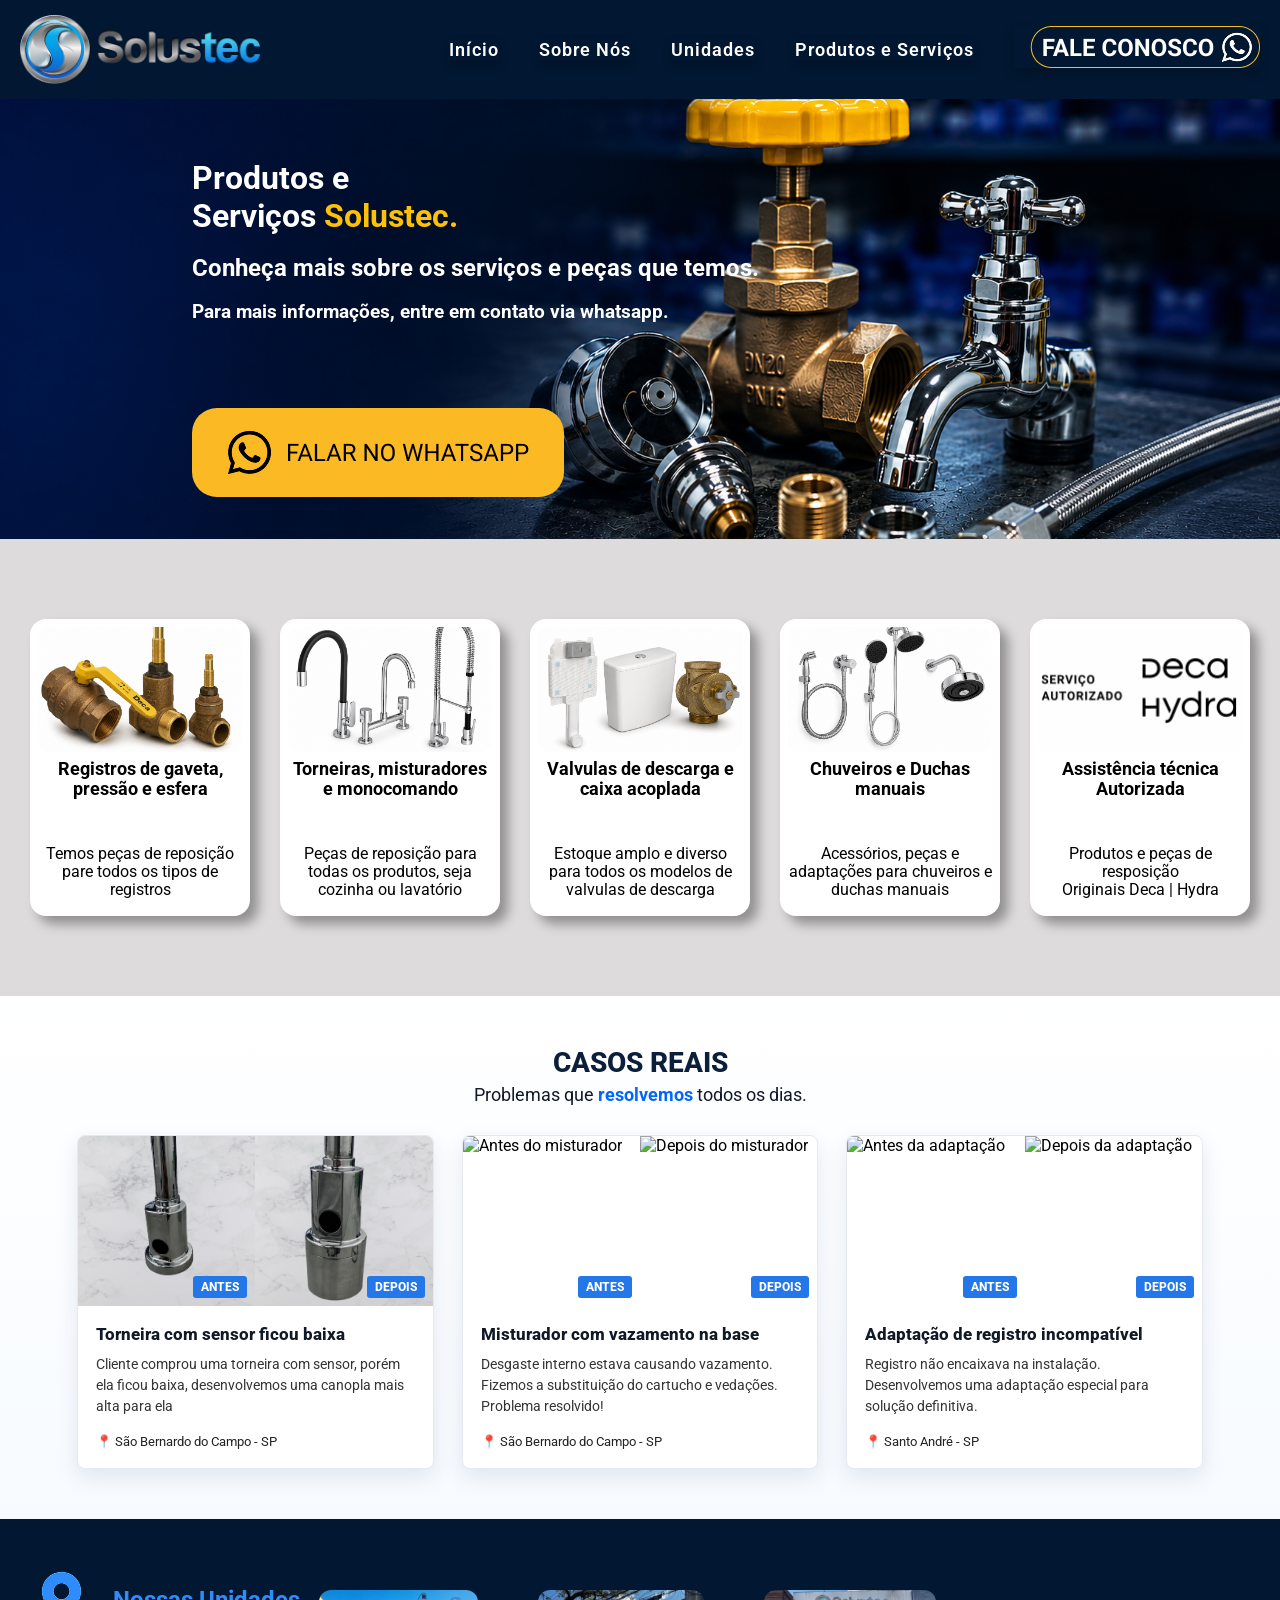
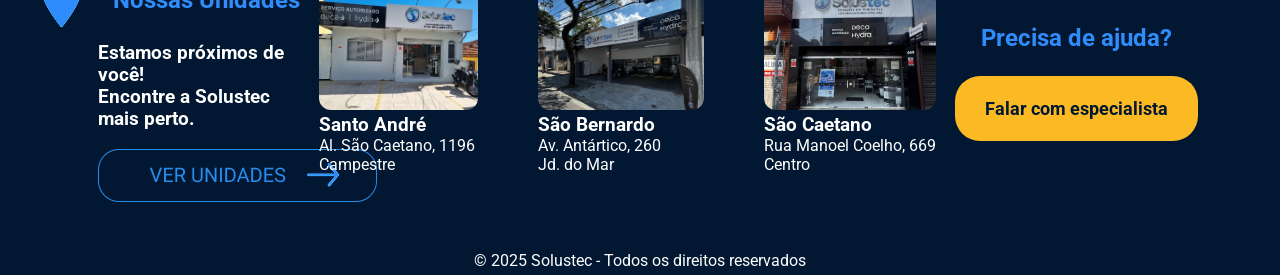
==== ProdutosServicos.html @ 9916f85e "tete" ====
<!DOCTYPE html>
<html lang="pt-BR">
<head>
    <meta charset="UTF-8">
    <meta name="viewport" content="width=device-width, initial-scale=1.0">
    <meta name="description" content="Produtos e serviços que a solustec faz">
    <title>Produtos e Serviços | Solustec</title>
    <link rel="stylesheet" href="style.css">
    <link rel="apple-touch-icon" sizes="180x180" href="/apple-touch-icon.png">
    <link rel="icon" type="image/png" sizes="32x32" href="/favicon-32x32.png">
    <link rel="icon" type="image/png" sizes="16x16" href="/favicon-16x16.png">
    <link rel="manifest" href="/site.webmanifest">
    <link rel="preconnect" href="https://fonts.googleapis.com">
    <link rel="preconnect" href="https://fonts.gstatic.com" crossorigin>
    <link href="https://fonts.googleapis.com/css2?family=Montserrat:ital,wght@0,100..900;1,100..900&family=Roboto:ital,wght@0,100..900;1,100..900&display=swap" rel="stylesheet">
</head>
<body>

<!-- HEADER -->
<header class="header">
    <div class="container nav">

        <div class="logo">
            <a href="index.html">
                <img src="./imagens/logo1.png" alt="Logo Solustec">
            </a>
        </div>

        <button class="menu-toggle" aria-label="Abrir menu" aria-expanded="false">
            <span></span>
            <span></span>
            <span></span>
        </button>

        <nav class="menu-nav">
            <ul class="menu">
                <li class="menuzinho"><a href="index.html">Início</a></li>
                <li class="menuzinho"><a href="sobrenos.html">Sobre Nós</a></li>
                <li class="menuzinho"><a href="unidades.html">Unidades</a></li>
                <li class="menuzinho"><a href="ProdutosServicos.html">Produtos e Serviços</a></li>
                <li><a href="https://olink.ai/solustec" target="_blank" class="btn_faleconosco"></a></li>
            </ul>
        </nav>

    </div>
</header>

<!-- HERO -->
<main class="hero-produto">
    <div class="container hero-content">
         <div class="hero-text">
            <h1>
                Produtos e<br>
                Serviços <span>Solustec.</span>
            </h1>
            <br>
            <h2>Conheça mais sobre os serviços e peças que temos.</h2><br>
            </h2>
            <h3>
                Para mais informações, entre em contato via whatsapp.
            </h3>
            <a href="https://olink.ai/solustec" class="btn-whatsapp">
    <img src="./imagens/falar no whatsapp.png" alt="Falar no WhatsApp">
</a>
        </div>
    </div>
</main>

<!-- SERVIÇOS -->
<section class="services reveal">
    

    <div class="cards">
        <div class="card-servico">
            <img src="./imagens/EsferaPressaoGaveta.png " alt="Peças para registro de gaveta e registros de pressão">
            <h3>Registros de gaveta, pressão e esfera</h3><br>
            <p>Temos peças de reposição pare todos os tipos de registros</p>
        </div>

        <div class="card-servico">
            <img src="./imagens/TorneiraMisturadorMonocomando.png" alt="Torneiras, misturadores e monocomando, temos reparos para todos eles">
            <h3>Torneiras, misturadores e monocomando</h3><br>
            <p>Peças de reposição para todas os produtos, seja cozinha ou lavatório</p>
        </div>

        <div class="card-servico">
            <img src="./imagens/ValvulaCaixaEmbutir.png" alt="Peças de reposição para todos os modelos de valvulas de descarga e caixas acopladas">
            <h3>Valvulas de descarga e caixa acoplada</h3><br><br>
            <p>Estoque amplo e diverso para todos os modelos de valvulas de descarga</p>
        </div>

        <div class="card-servico">
            <img src="./imagens/DuchaDesviadorChuveiro.png" alt="Peças para chuveiro, ducha manual e desviadores de chuveiro">
            <h3>Chuveiros e Duchas manuais</h3><br>
            <p>Acessórios, peças e adaptações para chuveiros e duchas manuais</p>
        </div>

        <div class="card-servico">
            <img src="./imagens/servicoautorizadodecahydra.png" alt="Serviço Autorizado Deca | Hydra peças originais">
            <h3>Assistência técnica Autorizada</h3><br>
            <p>Produtos e peças de resposição<BR> Originais Deca | Hydra </p>
        </div>
    </div>

</section>

<section class="casos-reais">
  <h2>CASOS REAIS</h2>
  <p>Problemas que <span>resolvemos</span> todos os dias.</p>

  <div class="cards-casos">
    <article class="card-caso">
      <div class="imagem-dupla">
        <div>
          <img src="./imagens/Caso1Original.png" alt="Torneira antes da adaptação">
          <strong>ANTES</strong>
        </div>
        <div>
          <img src="./imagens/Caso1Realizado.png" alt="Torneira após a adaptação da canopla">
          <strong>DEPOIS</strong>
        </div>
      </div>

      <div class="conteudo-card">
        <h3>Torneira com sensor ficou baixa</h3>
        <p>Cliente comprou uma torneira com sensor, porém ela ficou baixa, desenvolvemos uma canopla mais alta para ela</p>
        <small>📍 São Bernardo do Campo - SP</small>
      </div>
    </article>

    <article class="card-caso">
      <div class="imagem-dupla">
        <div>
          <img src="./imagens/caso2-antes.jpg" alt="Antes do misturador">
          <strong>ANTES</strong>
        </div>
        <div>
          <img src="./imagens/caso2-depois.jpg" alt="Depois do misturador">
          <strong>DEPOIS</strong>
        </div>
      </div>

      <div class="conteudo-card">
        <h3>Misturador com vazamento na base</h3>
        <p>Desgaste interno estava causando vazamento. Fizemos a substituição do cartucho e vedações. Problema resolvido!</p>
        <small>📍 São Bernardo do Campo - SP</small>
      </div>
    </article>

    <article class="card-caso">
      <div class="imagem-dupla">
        <div>
          <img src="./imagens/caso3-antes.jpg" alt="Antes da adaptação">
          <strong>ANTES</strong>
        </div>
        <div>
          <img src="./imagens/caso3-depois.jpg" alt="Depois da adaptação">
          <strong>DEPOIS</strong>
        </div>
      </div>

      <div class="conteudo-card">
        <h3>Adaptação de registro incompatível</h3>
        <p>Registro não encaixava na instalação. Desenvolvemos uma adaptação especial para solução definitiva.</p>
        <small>📍 Santo André - SP</small>
      </div>
    </article>
  </div>
</section>



<!-- UNIDADES -->
<section class="units reveal">
    <div class="container units-content">

        <div class="units-left">
                <div class="nossasunidades">
                    <img src="./imagens/loc.png" alt="Nossas unidades">
                    <h1>Nossas Unidades</h1>
                </div>

                <div class="estamosproximos">
                    <h3>Estamos próximos de você!</h3>
                    <h3>Encontre a Solustec mais perto.</h3><br>
                    <a href="unidades.html"><img class="unidades" src="./imagens/verunidades.png" alt="Ver todas as Unidades"></a>
                </div>
        </div>

        <div class="units-list">
            <div class="unit">
               <a href="santoandre.html"> <img src="./imagens/SantoAndre.png" alt="Unidade Solustec Santo André">
                <h3>Santo André</h3>
                <p>Al. São Caetano, 1196</p>
                <p>Campestre</p></a>
            </div>

            <div class="unit">
                <a href="saobernardo.html"><img src="./imagens/SaoBernardo.png" alt="Unidade Solustec São Bernardo do Campo">
                <h3>São Bernardo</h3>
                <p>Av. Antártico, 260</p>
                <p>Jd. do Mar</p></a>
            </div>

            <div class="unit">
                <a href="saocaetano.html"><img src="./imagens/SaoCaetano.png" alt="Unidade Solustec São Caetano do Sul">
                <h3>São Caetano</h3>
                <p>Rua Manoel Coelho, 669</p>
                <p>Centro</p></a>
            </div>
        </div>

        <div class="units-help">
            <h1>Precisa de ajuda?</h1>
            <a href="https://olink.ai/solustec" class="btn-help">Falar com especialista</a>
        </div>

    </div>
</section>

<!-- FOOTER -->
<footer class="footer">
    <div class="container">
        <p>© 2025 Solustec - Todos os direitos reservados</p>
    </div>
</footer>
<script src="script.js"></script>
</body>
</html>
---- style.css ----
/* RESET */
* {
    margin: 0;
    padding: 0;
    box-sizing: border-box;
}

html {
    width: 100%;
    scroll-behavior: smooth;
}

body {
    width: 100%;
    min-height: 100vh;
    overflow-x: hidden;
    background: #dddbdb;
    font-family: 'Roboto', sans-serif;
}

.reveal {
    opacity: 0;
    transform: translateY(40px);
    transition: all 0.8s ease;
}

.reveal.ativo {
    opacity: 1;
    transform: translateY(0);
}

/* CONTAINER */
.container {
    width: 100%;
    max-width: 1920px;
    margin: 0 auto;
    padding: 0 20px;
}

/* HEADER */
.header {
    background: #021731;
    color: white;
    padding: 15px 0;
    position: relative;
    z-index: 10;
}

.nav {
    display: flex;
    justify-content: space-between;
    align-items: center;
}

.logo {
    display: flex;
    align-items: center;
    transition: transform 0.3s ease, filter 0.3s ease;
}

.logo:hover {
    transform: scale(1.01);
    filter: brightness(1.1);
}

.logo img {
    display: block;
    max-width: 240px;
    width: 100%;
    height: auto;
}

.menu-nav {
    display: flex;
    align-items: center;
}

.menu {
    display: flex;
    align-items: center;
    gap: 40px;
    list-style: none;
}

.menuzinho {
    color: white;
    box-shadow: 0 5px 10px rgba(0,0,0,0.2);
    transition: transform 0.3s ease, filter 0.3s ease, box-shadow 0.3s ease;
}

.menuzinho:hover {
    transform: translateY(-4px) scale(1.05);
    filter: brightness(2.1);
    box-shadow: 0 12px 25px rgba(0,0,0,0.35);
}

.nav a {
    font-size: 18px;
    font-weight: 600;
    letter-spacing: 1px;
    color: white;
    text-decoration: none;
    transition: color 0.3s ease;
}

.nav a:visited {
    color: white;
}

nav a:hover {
    color: #a7a7a7;
}

/* BOTÃO FALE CONOSCO */
.btn_faleconosco {
    display: inline-block;
    width: 246px;
    height: 42px;
    background-image: url(./imagens/BOTÃO\ FALE\ CONOSCO.png);
    background-size: cover;
    background-position: center;
    box-shadow: 0 5px 10px rgba(0,0,0,0.2);
    transition: transform 0.3s ease, box-shadow 0.3s ease, filter 0.3s ease;
}

.btn_faleconosco:hover {
    background-image: url(./imagens/FALE\ CONOSCO_hover.png);
    transform: translateY(-4px) scale(1.05);
    box-shadow: 0 12px 25px rgba(0,0,0,0.35);
}

/* MENU HAMBURGUER */
.menu-toggle {
    display: none;
    width: 42px;
    height: 42px;
    background: transparent;
    border: none;
    cursor: pointer;
    flex-direction: column;
    justify-content: center;
    align-items: center;
    gap: 6px;
    z-index: 20;
}

.menu-toggle span {
    width: 28px;
    height: 3px;
    background: white;
    border-radius: 999px;
    transition: transform 0.3s ease, opacity 0.3s ease;
}

.menu-toggle.active span:nth-child(1) {
    transform: translateY(9px) rotate(45deg);
}

.menu-toggle.active span:nth-child(2) {
    opacity: 0;
}

.menu-toggle.active span:nth-child(3) {
    transform: translateY(-9px) rotate(-45deg);
}

/* HERO */
.hero {
    height: 440px;
    background-color: #021731;
    background-image: url(./imagens/Section\ 2.png);
    background-size: 100%;
    background-position: center;
    background-repeat: no-repeat;
    color: white;
    padding: 60px;
}

.hero-produto {
    height: 440px;
    background-color: #021731;
    background-image: url(./imagens/bannerprodutos.png);
    background-size: 100%;
    background-position: center;
    background-repeat: no-repeat;
    color: white;
    padding: 60px;
}


.hero-content {
    display: flex;
    justify-content: space-between;
    align-items: center;
}

.hero-text {
    margin-left: 10%;
}

.hero-text h1 span {
    color: #ffc107;
}

.btn-whatsapp {
    display: inline-block;
    margin-top: 15%;
    background: #fbba23;
    border: none;
    padding: 12px 20px;
    border-radius: 25px;
    cursor: pointer;
    transition: transform 0.3s ease, filter 0.3s ease;
}

.btn-whatsapp:hover {
    transform: scale(1.05);
    filter: brightness(1.05);
}

.btn-whatsapp img {
    display: block;
}

/* SERVIÇOS */
.services {
    text-align: center;
    padding: 50px 20px;
}

.services h1 span {
    color: #308CFA;
}

.cards {
    display: flex;
    gap: 30px;
    justify-content: center;
    flex-wrap: wrap;
    margin: 30px 0;
}

.card {
    background: white;
    padding: 7px 5px 20px 5px;
    border-radius: 20px;
    width: 200px;
    box-shadow: 10px 10px 10px rgba(0, 0, 0, 0.361);
    transition: transform 0.3s ease;
    
}

.card:hover {
    transform: scale(1.03);
}

.card img {
    width: 100%;
    border-radius: 0;
    display: block;
}

.card-servico {
    width: 220px;
    min-height: 250px;
    padding: 8px 8px 16px;
    background: #fff;
    border-radius: 16px;
    box-shadow: 8px 8px 12px rgba(0,0,0,0.35);
    transition: transform 0.3s ease;
    display: grid;
    grid-template-rows: 125px 55px 1fr;
    align-items: center;
    text-align: center;
}

.card-servico:hover {
    transform: scale(1.03);
}

.card-servico img {
    width: 100%;
    height: 125px;
    object-fit: cover;
    border-radius: 12px;
    display: block;
}

.card-servico h3 {
    margin: 0;
    font-size: 18px;
    line-height: 1.15;

    display: flex;
    align-items: center;
    justify-content: center;
}

.card-servico p {
    margin: 0;
    font-size: 16px;
    line-height: 1.15;

    display: flex;
    align-items: center;
    justify-content: center;
}

.card-unidade img {
    width: 100%;
    height: 120px; /* define uma altura padrão */
    object-fit: cover; /* corta a imagem sem distorcer */
    border-radius: 12px; /* opcional, pra manter o estilo */
}

.casos-reais {
  padding: 50px 6%;
  background: linear-gradient(180deg, #ffffff 0%, #f7fbff 100%);
  text-align: center;
}

.casos-reais h2 {
  font-size: 28px;
  color: #0b1f3a;
  margin-bottom: 5px;
  font-weight: 800;
}

.casos-reais > p {
  font-size: 18px;
  color: #111827;
  margin-bottom: 30px;
}

.casos-reais > p span {
  color: #0066ff;
  font-weight: 700;
}

.cards-casos {
  max-width: 1150px;
  margin: 0 auto;
  display: grid;
  grid-template-columns: repeat(3, 1fr);
  gap: 28px;
}

.card-caso {
  background: #fff;
  border-radius: 8px;
  overflow: hidden;
  text-align: left;
  box-shadow: 0 8px 22px rgba(0, 40, 90, 0.10);
  border: 1px solid #e5eaf0;
}

.imagem-dupla {
  display: grid;
  grid-template-columns: 1fr 1fr;
}

.imagem-dupla div {
  position: relative;
  height: 170px;
  overflow: hidden;
}

.imagem-dupla img {
  width: 100%;
  height: 100%;
  object-fit: cover;
}

.imagem-dupla strong {
  position: absolute;
  right: 8px;
  bottom: 8px;
  background: #2477e8;
  color: #fff;
  font-size: 12px;
  padding: 4px 8px;
  border-radius: 3px;
  font-weight: 800;
}

.conteudo-card {
  padding: 18px;
}

.conteudo-card h3 {
  font-size: 17px;
  color: #111827;
  margin-bottom: 10px;
  font-weight: 800;
}

.conteudo-card p {
  font-size: 14px;
  line-height: 1.5;
  color: #333;
  margin-bottom: 14px;
}

.conteudo-card small {
  font-size: 13px;
  color: #222;
}

/* Responsivo */
@media (max-width: 900px) {
  .cards-casos {
    grid-template-columns: 1fr;
  }

  .imagem-dupla div {
    height: 190px;
  }
}

.btn_vertodos {
    display: inline-block;
    width: 250px;
    height: 42px;
    background-image: url(./imagens/ver\ todos\ os\ servicos.png);
    background-size: cover;
    background-position: center;
    transition: transform 0.3s ease;
}

.btn_vertodos:hover {
    transform: scale(1.02);
}

/* TESTIMONIALS */
.testimonials {
    background: #eee;
    padding: 50px 20px;
    text-align: center;
}

.testimonials span {
    color: #308CFA;
}

.testimonial-cards {
    display: flex;
    gap: 20px;
    justify-content: center;
    margin-top: 20px;
}

.testimonial {
    background: white;
    padding: 20px;
    border-radius: 10px;
    width: 200px;
}

/* UNITS */
.units {
    background: #021731;
    color: white;
    padding: 40px 0;
}

.units-content {
    display: flex;
    justify-content: space-between;
    align-items: center;
}

.units-list {
    display: flex;
    gap: 60px;
    align-items: flex-start;
}

.unit {
    transition: transform 0.3s ease;
}

.unit:hover {
    transform: scale(1.03);
}

.unit img {
    width: 100%;
    height: 120px; /* define uma altura padrão */
    object-fit: cover; /* corta a imagem sem distorcer */
    border-radius: 12px; /* opcional, pra manter o estilo */
}

.unit a {
    text-decoration: none;
    color: inherit;
}

.units-left h1 {
    color: #308CFA;
}

.units-help {
    padding-right: 5%;
    color: #308CFA;
    text-align: center;
}

.btn-help {
    margin-top: 10%;
    background: #fbba23;
    border: none;
    padding: 22px 30px;
    border-radius: 25px;
    cursor: pointer;
    text-align: center;
    font-size: large;
    font-weight: bold;
    display: inline-block;
    text-decoration: none;
    color: #021731;
    transition: transform 0.3s ease, filter 0.3s ease;
}

.btn-help:hover {
    transform: scale(1.05);
    filter: brightness(1.05);
}

.nossasunidades {
    display: flex;
    align-items: center;
    gap: 10px;
}

.estamosproximos {
    margin-left: 28%;
}

.unidades {
    transition: transform 0.3s ease;
}

.unidades:hover {
    transform: scale(1.03);
}

/* FOOTER */
.footer {
    background: #021731;
    color: white;
    text-align: center;
    padding: 5px;
}

/* TABLET */
@media (max-width: 1100px) {
    .container {
        max-width: 100%;
        padding: 0 24px;
    }

    .nav {
        gap: 20px;
    }

    .menu {
        gap: 22px;
        flex-wrap: wrap;
        justify-content: center;
    }

    .nav a {
        font-size: 15px;
    }

    .btn_faleconosco {
        width: 210px;
        height: 36px;
    }

    .hero {
        height: auto;
        min-height: 390px;
        padding: 60px 24px;
        background-size: cover;
        background-position: center right;
    }

    .hero-text {
        margin-left: 4%;
        max-width: 560px;
    }

    .cards {
        gap: 24px;
    }

    .units-content {
        flex-wrap: wrap;
        justify-content: center;
        gap: 40px;
        text-align: center;
    }

    .units-list {
        gap: 35px;
        justify-content: center;
        flex-wrap: wrap;
    }

    .units-help {
        padding-right: 0;
    }

    .estamosproximos {
        margin-left: 0;
    }
}

/* CELULAR COM MENU HAMBURGUER */
@media (max-width: 768px) {
    .container {
        padding: 0 16px;
    }

    .header {
        padding: 12px 0;
    }

    .nav {
        flex-direction: row;
        justify-content: space-between;
        align-items: center;
        flex-wrap: wrap;
    }

    .logo img {
        max-width: 180px;
    }

    .menu-toggle {
        display: flex;
    }

    .menu-nav {
        width: 100%;
        display: block;
    }

    .menu {
        display: none;
        width: 100%;
        flex-direction: column;
        align-items: center;
        gap: 0;
        margin-top: 14px;
        padding: 18px 0 20px;
        background: #031d3f;
        border-radius: 18px;
        box-shadow: 0 18px 35px rgba(0,0,0,0.28);
    }

    .menu.active {
        display: flex;
    }

    .menu li {
        width: 100%;
        text-align: center;
        padding: 12px 0;
    }

    .menuzinho {
        box-shadow: none;
    }

    .menuzinho:hover {
        transform: none;
        filter: none;
        box-shadow: none;
    }

    .nav a {
        font-size: 15px;
        letter-spacing: 0.5px;
    }

    .btn_faleconosco {
        width: 190px;
        height: 32px;
        background-size: contain;
        background-repeat: no-repeat;
        box-shadow: none;
    }

    .hero {
        min-height: unset;
        height: auto;
        padding: 46px 18px 50px;
        background-size: cover;
        background-position: center right;
        position: relative;
    }

    .hero::before {
        content: "";
        position: absolute;
        inset: 0;
        background: linear-gradient(90deg, rgba(2,23,49,0.96), rgba(2,23,49,0.82), rgba(2,23,49,0.45));
        pointer-events: none;
    }

    .hero-content {
        position: relative;
        z-index: 1;
        justify-content: center;
    }

    .hero-text {
        margin-left: 0;
        max-width: 100%;
        text-align: center;
    }

    .hero-text h1 {
        font-size: 26px;
        line-height: 1.15;
    }

    .hero-text h3 {
        font-size: 15px;
        line-height: 1.45;
        font-weight: 500;
    }

    .btn-whatsapp {
        margin-top: 28px;
        padding: 10px 14px;
        border-radius: 20px;
    }

    .btn-whatsapp img {
        width: 230px;
        max-width: 100%;
        height: auto;
    }

    .services {
        padding: 42px 16px;
    }

    .services h1 {
        font-size: 24px;
        line-height: 1.25;
    }

    .cards {
        flex-direction: column;
        align-items: center;
        gap: 22px;
        margin: 28px 0;
    }

    .card {
        width: 100%;
        max-width: 310px;
        padding: 8px 8px 22px;
        box-shadow: 0 10px 22px rgba(0,0,0,0.22);
    }

    .card h3 {
        font-size: 18px;
        margin-top: 10px;
    }

    .card p {
        font-size: 15px;
        line-height: 1.35;
    }

    .btn_vertodos {
        width: 240px;
        max-width: 100%;
        height: 40px;
        background-size: contain;
        background-repeat: no-repeat;
    }

    .testimonials {
        padding: 42px 10px;
        overflow: hidden;
    }

    .testimonials h2 {
        font-size: 22px;
        line-height: 1.25;
    }

    .testimonial-cards {
        width: 100%;
        overflow: hidden;
    }

    .testimonial-cards > div {
        max-width: 100%;
    }

    .units {
        padding: 46px 0;
    }

    .units-content {
        flex-direction: column;
        gap: 36px;
        text-align: center;
        align-items: center;
    }

    .units-left {
        width: 100%;
    }

    .nossasunidades {
        justify-content: center;
        gap: 12px;
    }

    .nossasunidades img {
        width: 46px;
        height: auto;
    }

    .nossasunidades h1 {
        font-size: 28px;
        line-height: 1.1;
    }

    .estamosproximos {
        margin-left: 0;
        margin-top: 12px;
    }

    .estamosproximos h3 {
        font-size: 16px;
        line-height: 1.35;
    }

    .unidades {
        width: 245px;
        max-width: 100%;
        height: auto;
    }

    .units-list {
        flex-direction: column;
        align-items: center;
        gap: 28px;
        width: 100%;
    }

    .unit {
        width: 100%;
        max-width: 310px;
    }

    .unit img {
        width: 100%;
        max-width: 310px;
        border-radius: 14px;
    }

    .unit h3 {
        margin-top: 10px;
        font-size: 20px;
        color: #308CFA;
    }

    .unit p {
        font-size: 15px;
        line-height: 1.3;
    }

    .units-help {
        padding-right: 0;
        width: 100%;
    }

    .units-help h1 {
        font-size: 28px;
    }

    .btn-help {
        margin-top: 16px;
        padding: 18px 26px;
        border-radius: 22px;
        font-size: 17px;
    }

    .footer {
        padding: 12px 16px;
        font-size: 13px;
    }
}

/* CELULAR PEQUENO */
@media (max-width: 420px) {
    .nav a {
        font-size: 14px;
    }

    .btn_faleconosco {
        width: 176px;
        height: 30px;
    }

    .hero {
        padding: 42px 14px 46px;
    }

    .hero-text h1 {
        font-size: 22px;
    }

    .hero-text h3 {
        font-size: 14px;
    }

    .services h1,
    .testimonials h2 {
        font-size: 21px;
    }

    .card {
        max-width: 285px;
    }

    .nossasunidades h1,
    .units-help h1 {
        font-size: 25px;
    }
}



/* =========================
   PÁGINA SOBRE NÓS
========================= */

.sobre-hero {
    background:
        linear-gradient(90deg, rgba(2,23,49,0.98), rgba(2,23,49,0.88), rgba(2,23,49,0.62)),
        url(./imagens/Section\ 2.png);
    background-size: cover;
    background-position: center right;
    color: white;
    padding: 90px 0;
}

.sobre-hero-content {
    max-width: 820px;
}

.sobre-etiqueta {
    display: inline-block;
    background: rgba(48,140,250,0.18);
    color: #7bb8ff;
    border: 1px solid rgba(48,140,250,0.45);
    padding: 8px 18px;
    border-radius: 999px;
    font-weight: 700;
    letter-spacing: 0.5px;
    margin-bottom: 22px;
}

.sobre-hero h1 {
    font-size: 48px;
    line-height: 1.08;
    margin-bottom: 22px;
    font-family: 'Montserrat', sans-serif;
}

.sobre-hero h1 span {
    color: #ffc107;
}

.sobre-hero p {
    font-size: 19px;
    line-height: 1.55;
    max-width: 720px;
    color: rgba(255,255,255,0.92);
}

.sobre-cta {
    display: inline-block;
    margin-top: 30px;
    background: #fbba23;
    color: #021731;
    text-decoration: none;
    padding: 16px 28px;
    border-radius: 999px;
    font-weight: 800;
    box-shadow: 0 10px 24px rgba(0,0,0,0.25);
    transition: transform 0.3s ease, filter 0.3s ease;
}

.sobre-cta:hover {
    transform: translateY(-3px) scale(1.03);
    filter: brightness(1.04);
}

.sobre-section {
    padding: 70px 0;
    background: #dddbdb;
}

.sobre-grid {
    display: grid;
    grid-template-columns: minmax(0, 1.05fr) minmax(360px, 0.95fr);
    gap: 46px;
    align-items: center;
}

.sobre-texto {
    background: white;
    padding: 42px;
    border-radius: 28px;
    box-shadow: 0 16px 35px rgba(0,0,0,0.16);
}

.sobre-texto h2 {
    color: #021731;
    font-size: 34px;
    margin-bottom: 22px;
    font-family: 'Montserrat', sans-serif;
}

.sobre-texto h2::after {
    content: "";
    display: block;
    width: 74px;
    height: 4px;
    background: #308CFA;
    border-radius: 999px;
    margin-top: 12px;
}

.sobre-texto p {
    color: #333;
    font-size: 17px;
    line-height: 1.65;
    margin-bottom: 16px;
}

.sobre-destaque {
    background: #021731;
    color: white;
    padding: 26px;
    border-radius: 22px;
    margin: 26px 0;
    border-left: 6px solid #308CFA;
}

.sobre-destaque h3 {
    color: #ffc107;
    margin-bottom: 10px;
    font-size: 22px;
}

.sobre-destaque p {
    color: rgba(255,255,255,0.92);
    margin-bottom: 0;
}

.sobre-video-card {
    background: #021731;
    padding: 16px;
    border-radius: 28px;
    box-shadow: 0 18px 35px rgba(0,0,0,0.25);
}

.video-wrapper {
    position: relative;
    width: 100%;
    aspect-ratio: 16 / 9;
    overflow: hidden;
    border-radius: 20px;
    background: #000;
}

.video-wrapper iframe {
    position: absolute;
    inset: 0;
    width: 100%;
    height: 100%;
}

.sobre-pilares {
    background: #f3f3f3;
    padding: 65px 0;
    text-align: center;
}

.sobre-pilares h2 {
    color: #021731;
    font-size: 34px;
    font-family: 'Montserrat', sans-serif;
    margin-bottom: 34px;
}

.sobre-pilares h2::after {
    content: "";
    display: block;
    width: 80px;
    height: 4px;
    background: #308CFA;
    border-radius: 999px;
    margin: 14px auto 0;
}

.pilares-grid {
    display: grid;
    grid-template-columns: repeat(3, 1fr);
    gap: 26px;
}

.pilar-card {
    background: white;
    padding: 30px 24px;
    border-radius: 24px;
    box-shadow: 0 12px 28px rgba(0,0,0,0.12);
    transition: transform 0.3s ease, box-shadow 0.3s ease;
}

.pilar-card:hover {
    transform: translateY(-6px);
    box-shadow: 0 18px 34px rgba(0,0,0,0.18);
}

.pilar-card h3 {
    color: #308CFA;
    font-size: 22px;
    margin-bottom: 12px;
}

.pilar-card p {
    color: #333;
    font-size: 16px;
    line-height: 1.5;
}

@media (max-width: 1100px) {
    .sobre-grid {
        grid-template-columns: 1fr;
    }

    .sobre-video-card {
        max-width: 820px;
        width: 100%;
        margin: 0 auto;
    }

    .pilares-grid {
        grid-template-columns: 1fr;
        max-width: 620px;
        margin: 0 auto;
    }
}

@media (max-width: 768px) {
    .sobre-hero {
        padding: 62px 0;
        text-align: center;
    }

    .unidades-hero {
    background-image: url(./imagens/encontre_media.png);    
    padding: 60px 20px;
    background-position: center;
}

/* deixa o texto centralizado no mobile */
.unidades-hero-content {
    margin-left: 0;
    max-width: 100%;
    text-align: center;
}

/* deixa o fundo mais escuro pra leitura */
.unidades-hero::before {
    content: "";
    position: absolute;
    inset: 0;
    background: linear-gradient(
        180deg,
        rgba(2,23,49,0.95),
        rgba(2,23,49,0.85),
        rgba(2,23,49,0.75)
    );
}

/* garante que o texto fique acima */
.unidades-hero-content {
    position: relative;
    z-index: 1;
}

    .hero {
    background-attachment: scroll;
    }
    .sobre-hero h1 {
        font-size: 31px;
    }

    .sobre-hero p {
        font-size: 16px;
    }

    .sobre-section {
        padding: 44px 0;
    }

    .sobre-texto {
        padding: 28px 20px;
        border-radius: 22px;
    }

    .sobre-texto h2,
    .sobre-pilares h2 {
        font-size: 27px;
    }

    .sobre-texto p {
        font-size: 15.5px;
    }

    .sobre-destaque {
        padding: 22px 18px;
    }

    .sobre-destaque h3 {
        font-size: 19px;
    }

    .sobre-video-card {
        padding: 10px;
        border-radius: 22px;
    }

    .video-wrapper {
        border-radius: 16px;
    }

    .sobre-pilares {
        padding: 46px 0;
    }

    .pilar-card {
        padding: 26px 18px;
    }
}

@media (max-width: 420px) {
    .sobre-hero h1 {
        font-size: 27px;
    }

    .sobre-etiqueta {
        font-size: 13px;
    }

    .sobre-cta {
        width: 100%;
        text-align: center;
    }
}


/* =========================
   PÁGINA UNIDADES
========================= */

.unidades-hero {
    height: 440px;
    background-color: #021731;
    background-image: url(./imagens/encontre.png);
    background-size: 100%;
    background-position: center;
    background-repeat: no-repeat;
    color: white;
    padding: 60px ;
}

.unidades-hero-content {
    max-width: 990px;
    margin-left: 2%;
}

.unidades-hero h1 {
    font-size: 48px;
    line-height: 1.08;
    margin-bottom: 22px;
    font-family: 'Montserrat', sans-serif;
}

.unidades-hero h1 span {
    color: #ffc107;
}

.unidades-hero p {
    font-size: 19px;
    line-height: 1.55;
    max-width: 720px;
    color: rgba(255,255,255,0.92);
}

.unidades-page {
    background: #dddbdb;
    padding: 70px 0;
}

.section-title {
    text-align: center;
    margin-bottom: 42px;
}

.section-title h2 {
    color: #021731;
    font-size: 38px;
    font-family: 'Montserrat', sans-serif;
    margin-bottom: 12px;
}

.section-title h2::after {
    content: "";
    display: block;
    width: 82px;
    height: 4px;
    background: #308CFA;
    border-radius: 999px;
    margin: 14px auto 0;
}

.section-title p {
    color: #444;
    font-size: 18px;
}

.unidades-grid {
    display: grid;
    grid-template-columns: 1fr;
    gap: 34px;
}

.loja-card {
    background: white;
    display: grid;
    grid-template-columns: 320px minmax(260px, 1fr) minmax(330px, 0.95fr);
    gap: 26px;
    align-items: stretch;
    padding: 20px;
    border-radius: 30px;
    box-shadow: 0 16px 35px rgba(0,0,0,0.15);
    transition: transform 0.3s ease, box-shadow 0.3s ease;
}

.loja-card:hover {
    transform: translateY(-5px);
    box-shadow: 0 22px 42px rgba(0,0,0,0.2);
}

.loja-imagem {
    border-radius: 22px;
    overflow: hidden;
    background: #021731;
    min-height: 230px;
}

.loja-imagem img {
    width: 100%;
    height: 100%;
    object-fit: cover;
    display: block;
}

.loja-info {
    padding: 16px 0;
    display: flex;
    flex-direction: column;
    justify-content: center;
}

.loja-cidade {
    display: inline-block;
    width: fit-content;
    background: rgba(48,140,250,0.12);
    color: #308CFA;
    border: 1px solid rgba(48,140,250,0.28);
    padding: 7px 14px;
    border-radius: 999px;
    font-weight: 800;
    font-size: 14px;
    margin-bottom: 14px;
}

.loja-info h3 {
    color: #021731;
    font-size: 28px;
    line-height: 1.15;
    margin-bottom: 12px;
    font-family: 'Montserrat', sans-serif;
}

.loja-info p {
    color: #333;
    font-size: 17px;
    line-height: 1.5;
    margin-bottom: 24px;
}

.loja-botoes {
    display: flex;
    gap: 12px;
    flex-wrap: wrap;
}

.btn-loja {
    display: inline-block;
    text-decoration: none;
    padding: 13px 18px;
    border-radius: 999px;
    font-weight: 800;
    transition: transform 0.3s ease, filter 0.3s ease;
}

.btn-loja:hover {
    transform: translateY(-3px) scale(1.02);
    filter: brightness(1.04);
}

.btn-azul {
    background: #021731;
    color: white;
}

.btn-amarelo {
    background: #fbba23;
    color: #021731;
}

.mapa-wrapper {
    min-height: 260px;
    border-radius: 22px;
    overflow: hidden;
    border: 4px solid #021731;
}

.mapa-wrapper iframe {
    width: 100%;
    height: 100%;
    min-height: 260px;
    border: 0;
    display: block;
}

.unidades-cta-final {
    background: #021731;
    color: white;
    padding: 64px 0;
    text-align: center;
}

.cta-final-content h2 {
    font-family: 'Montserrat', sans-serif;
    font-size: 36px;
    margin-bottom: 12px;
    color: #308CFA;
}

.cta-final-content p {
    font-size: 18px;
    color: rgba(255,255,255,0.9);
}

/* Corrige barra de rolagem extra do widget de avaliações */
.testimonials,
.testimonial-cards {
    overflow: visible !important;
}

.testimonial-cards iframe,
.testimonial-cards > div,
.elfsight-app-1f522b1d-9d73-436c-a7bb-5d736d52cbbb {
    max-width: 100% !important;
    overflow: hidden !important;
}

@media (max-width: 1200px) {
    .loja-card {
        grid-template-columns: 280px 1fr;
    }

    .mapa-wrapper {
        grid-column: 1 / -1;
        min-height: 320px;
    }

    .mapa-wrapper iframe {
        min-height: 320px;
    }
}
    .testimonials {
    padding: 42px 10px;
}

.testimonial-cards {
    width: 100%;
}

@media (max-width: 768px) {
    .unidades-hero {
        padding: 62px 0;
        text-align: center;
        background-image: url(./imagens/encontre_media.png);
    }

    .unidades-hero h1 {
        font-size: 31px;
    }

    .unidades-hero p {
        font-size: 16px;
    }

    .unidades-page {
        padding: 46px 0;
    }

    .section-title {
        margin-bottom: 30px;
    }

    .section-title h2 {
        font-size: 29px;
    }

    .section-title p {
        font-size: 16px;
    }

    .loja-card {
        grid-template-columns: 1fr;
        padding: 14px;
        border-radius: 24px;
        gap: 18px;
    }

    .loja-imagem {
        min-height: 210px;
        border-radius: 18px;
    }

    .loja-info {
        text-align: center;
        padding: 6px 8px 0;
        align-items: center;
    }

    .loja-info h3 {
        font-size: 24px;
    }

    .loja-info p {
        font-size: 15.5px;
        margin-bottom: 18px;
    }

    .loja-botoes {
        justify-content: center;
    }

    .btn-loja {
        width: 100%;
        text-align: center;
    }

    .mapa-wrapper {
        min-height: 280px;
        border-radius: 18px;
    }

    .mapa-wrapper iframe {
        min-height: 280px;
    }

    .unidades-cta-final {
        padding: 48px 0;
    }

    .cta-final-content h2 {
        font-size: 28px;
    }

    .cta-final-content p {
        font-size: 16px;
    }
}
.testimonials {
    padding: 42px 10px;
}

.testimonial-cards {
    width: 100%;
}
@media (max-width: 420px) {
    .unidades-hero h1 {
        font-size: 27px;
    }

    .loja-card {
        padding: 12px;
    }

    .loja-imagem {
        min-height: 180px;
    }

    .mapa-wrapper,
    .mapa-wrapper iframe {
        min-height: 240px;
    }
}
.testimonials {
    padding: 42px 10px;
}

.testimonial-cards {
    width: 100%;
}
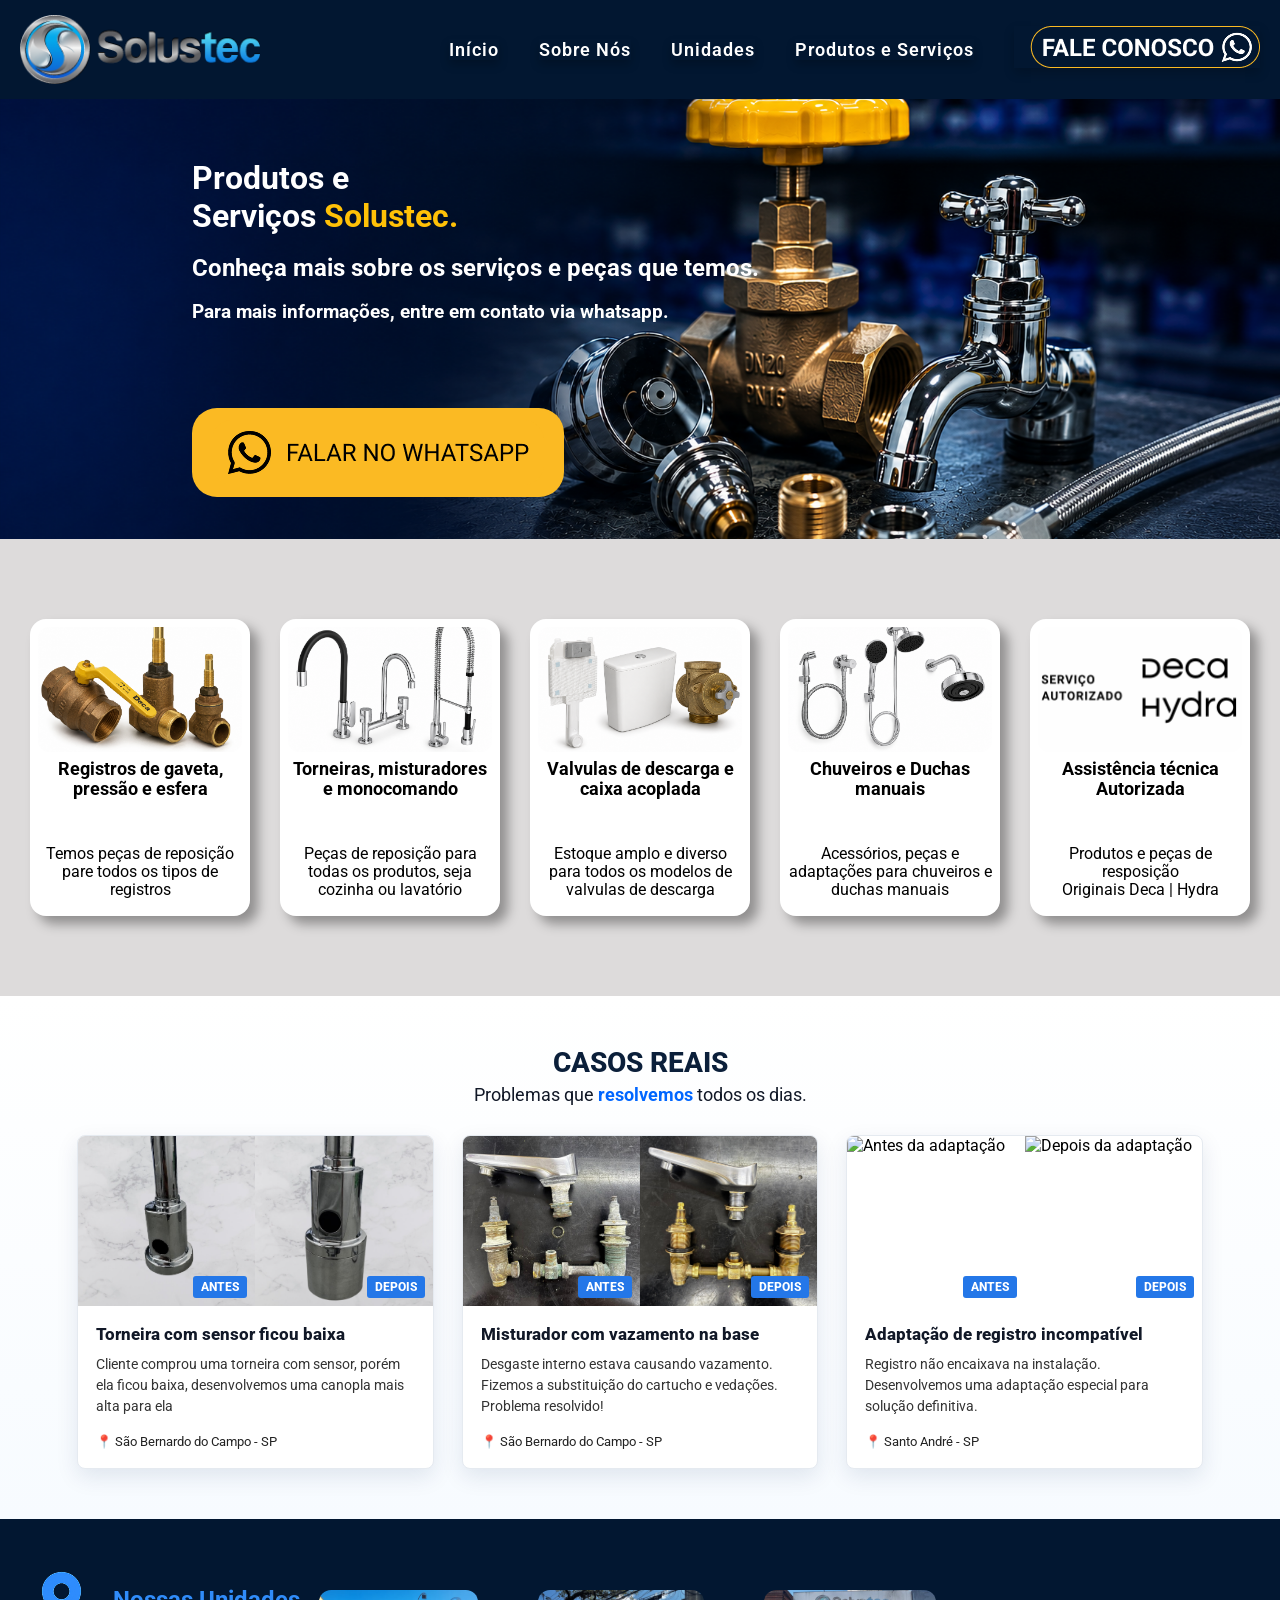
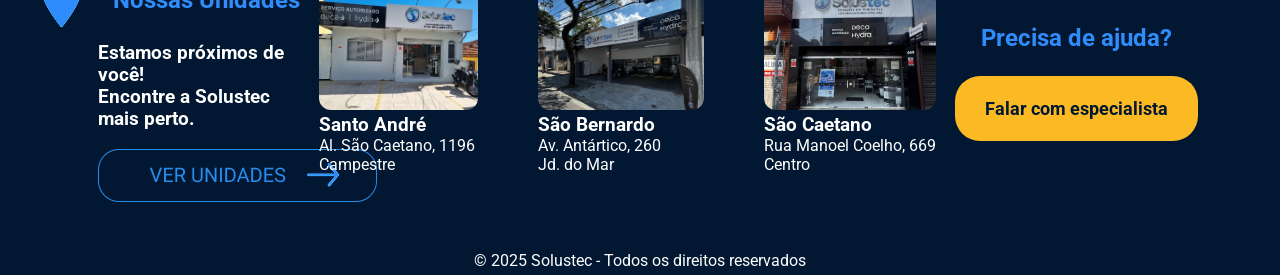
==== commit 2a3c65f9: "caso2" ====
--- a/ProdutosServicos.html
+++ b/ProdutosServicos.html
@@ -131,11 +131,11 @@
     <article class="card-caso">
       <div class="imagem-dupla">
         <div>
-          <img src="./imagens/caso2-antes.jpg" alt="Antes do misturador">
+          <img src="./imagens/caso2antes.jpeg" alt="Antes do misturador">
           <strong>ANTES</strong>
         </div>
         <div>
-          <img src="./imagens/caso2-depois.jpg" alt="Depois do misturador">
+          <img src="./imagens/caso2depois.jpeg" alt="Depois do misturador">
           <strong>DEPOIS</strong>
         </div>
       </div>
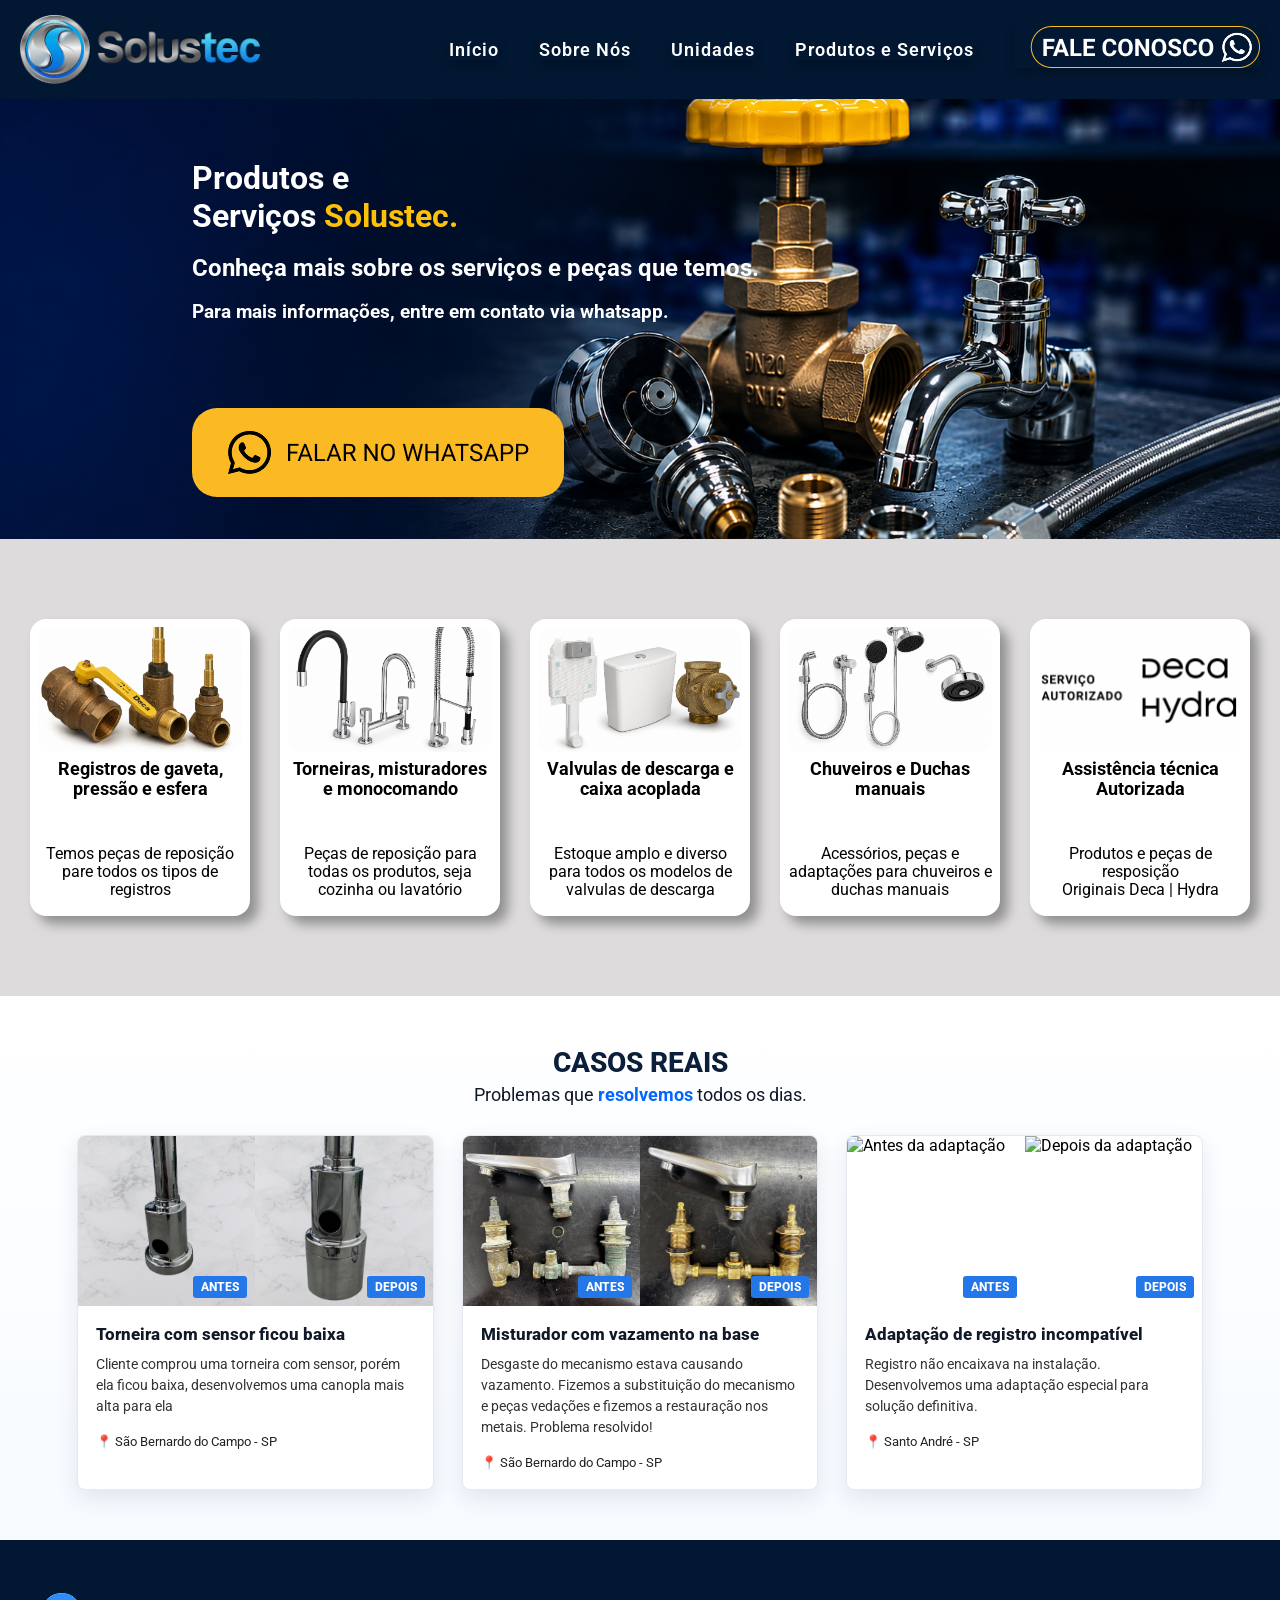
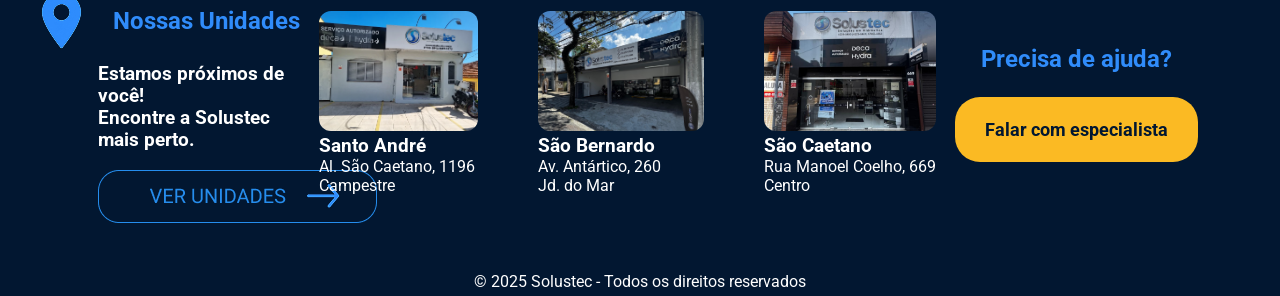
==== commit b00eca14: "caso2+" ====
--- a/ProdutosServicos.html
+++ b/ProdutosServicos.html
@@ -142,7 +142,7 @@
 
       <div class="conteudo-card">
         <h3>Misturador com vazamento na base</h3>
-        <p>Desgaste interno estava causando vazamento. Fizemos a substituição do cartucho e vedações. Problema resolvido!</p>
+        <p>Desgaste do mecanismo estava causando vazamento. Fizemos a substituição do mecanismo e peças vedações e fizemos a restauração nos metais. Problema resolvido!</p>
         <small>📍 São Bernardo do Campo - SP</small>
       </div>
     </article>
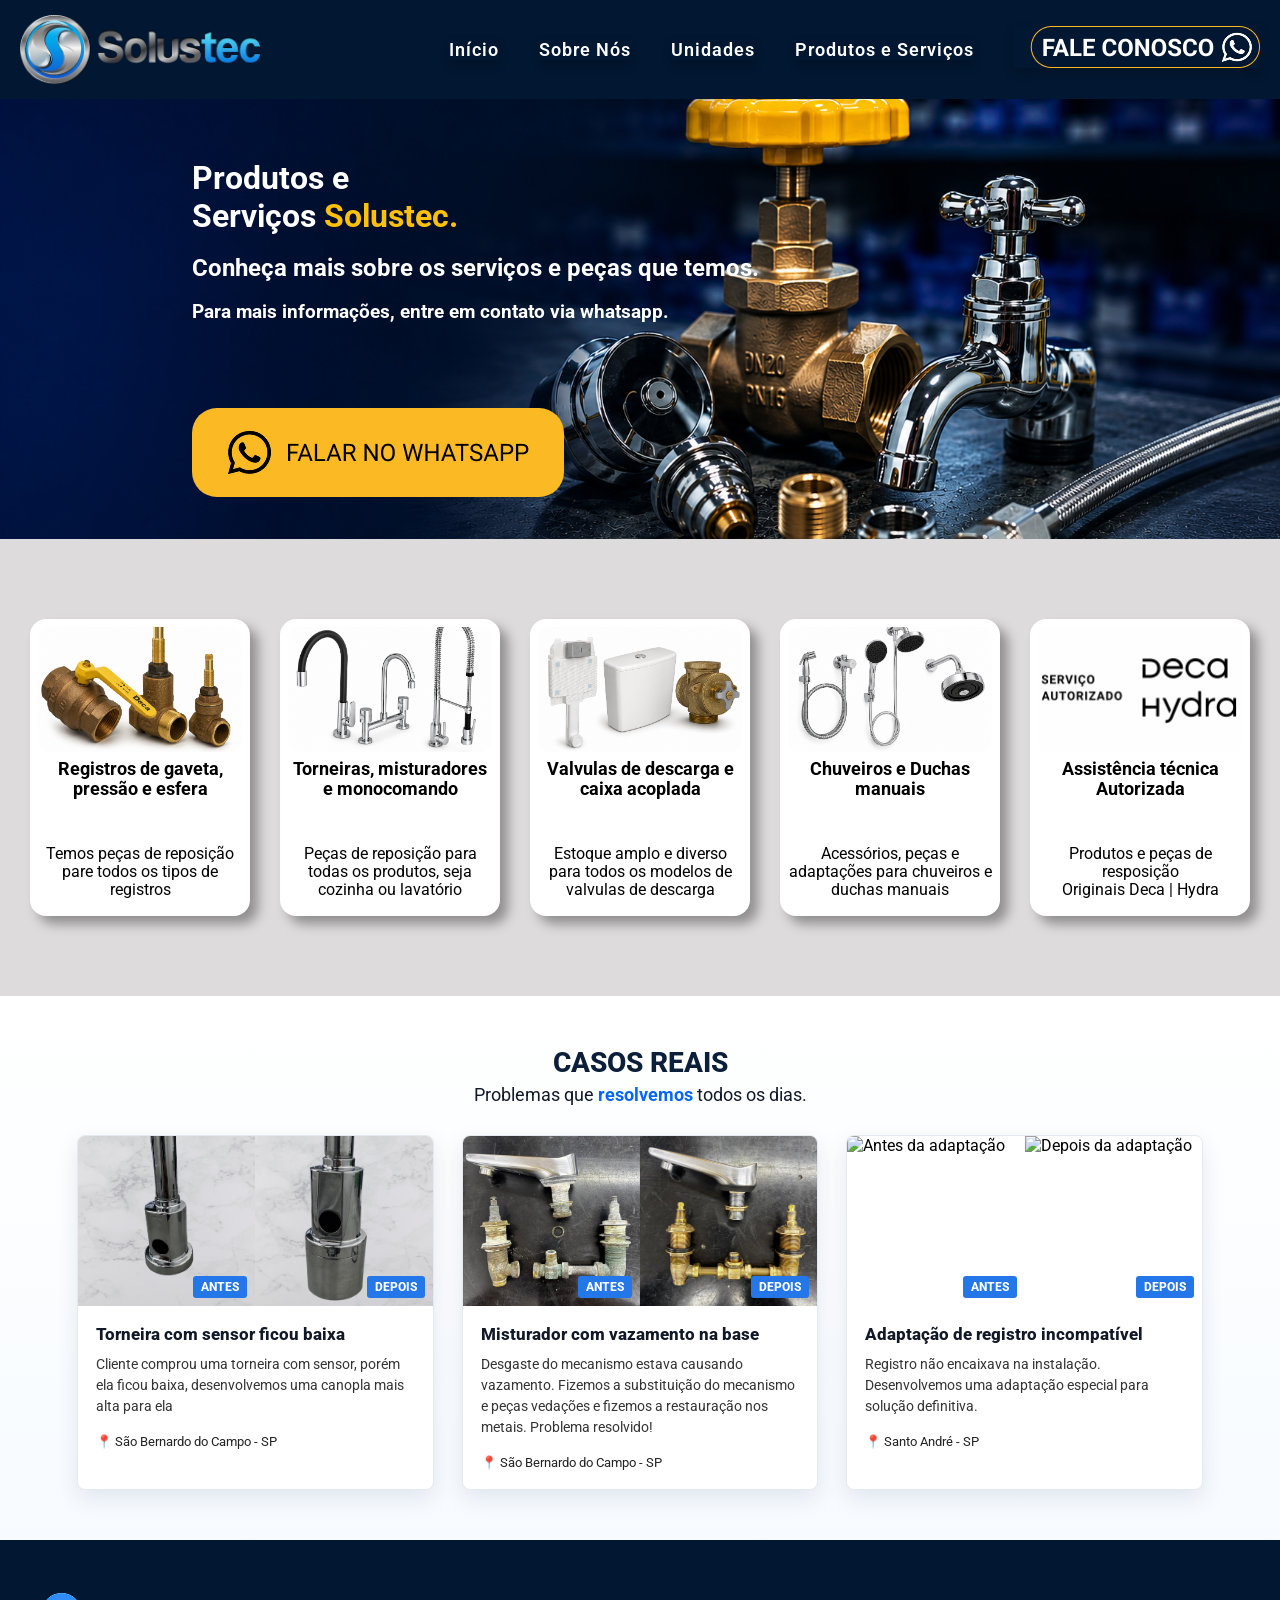
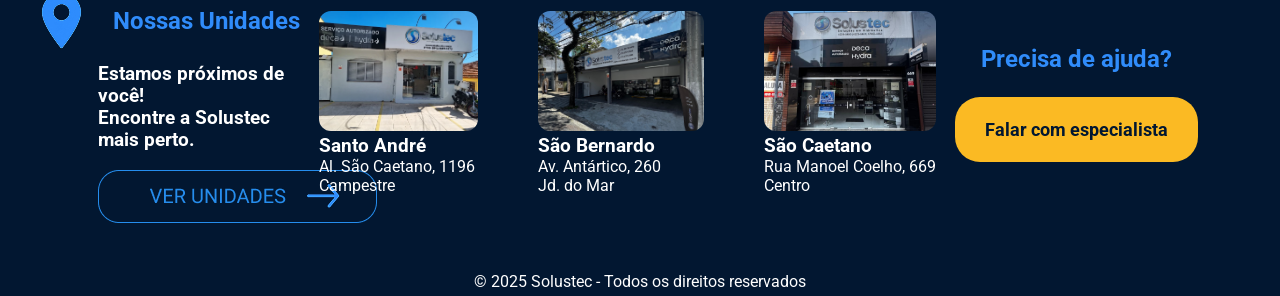
==== commit 2ce15b9a: "teste sem o reveal" ====
--- a/ProdutosServicos.html
+++ b/ProdutosServicos.html
@@ -67,7 +67,7 @@
 </main>
 
 <!-- SERVIÇOS -->
-<section class="services reveal">
+<section class="services ">
     
 
     <div class="cards">
@@ -109,8 +109,9 @@
   <p>Problemas que <span>resolvemos</span> todos os dias.</p>
 
   <div class="cards-casos">
-    <article class="card-caso">
+    <article class="card-caso" onclick="abrirGaleria(0)">
       <div class="imagem-dupla">
+        
         <div>
           <img src="./imagens/Caso1Original.png" alt="Torneira antes da adaptação">
           <strong>ANTES</strong>
@@ -128,7 +129,7 @@
       </div>
     </article>
 
-    <article class="card-caso">
+    <article class="card-caso" onclick="abrirGaleria(1)">
       <div class="imagem-dupla">
         <div>
           <img src="./imagens/caso2antes.jpeg" alt="Antes do misturador">
@@ -147,7 +148,7 @@
       </div>
     </article>
 
-    <article class="card-caso">
+    <article class="card-caso" onclick="abrirGaleria(2)">
       <div class="imagem-dupla">
         <div>
           <img src="./imagens/caso3-antes.jpg" alt="Antes da adaptação">
@@ -171,7 +172,7 @@
 
 
 <!-- UNIDADES -->
-<section class="units reveal">
+<section class="units">
     <div class="container units-content">
 
         <div class="units-left">
@@ -225,5 +226,13 @@
     </div>
 </footer>
 <script src="script.js"></script>
+<div id="lightbox" class="lightbox">
+  <button class="fechar" onclick="fecharGaleria()">×</button>
+  <button class="seta esquerda" onclick="trocarFoto(-1)">‹</button>
+
+  <img id="fotoLightbox" src="" alt="Foto do caso real">
+
+  <button class="seta direita" onclick="trocarFoto(1)">›</button>
+</div>
 </body>
 </html>
--- a/style.css
+++ b/style.css
@@ -16,6 +16,10 @@
     overflow-x: hidden;
     background: #dddbdb;
     font-family: 'Roboto', sans-serif;
+}
+
+body.sem-scroll {
+    overflow: hidden;
 }
 
 .reveal {
@@ -352,6 +356,99 @@
   text-align: left;
   box-shadow: 0 8px 22px rgba(0, 40, 90, 0.10);
   border: 1px solid #e5eaf0;
+  cursor: pointer;
+  transition: transform .4s cubic-bezier(.22,1,.36,1), box-shadow .4s ease;
+}
+
+.card-caso:hover {
+ transform: scale(1.04);
+ box-shadow: 0 15px 35px rgba(48,140,250,.18);
+}
+
+/* LIGHTBOX */
+
+.lightbox{
+    display:none;
+    position:fixed;
+    top:0;
+    left:0;
+    width:100%;
+    height:100vh;
+
+    background:rgba(0,0,0,0.85);
+
+    z-index:99999;
+
+    justify-content:center;
+    align-items:center;
+}
+
+.lightbox.ativo{
+    display:flex;
+}
+
+.lightbox img{
+    max-width:80%;
+    max-height:80vh;
+
+    border-radius:15px;
+
+    box-shadow:
+    0 0 50px rgba(0,0,0,.5);
+
+    object-fit:contain;
+}
+
+.fechar{
+    position:absolute;
+    top:20px;
+    right:35px;
+
+    background:none;
+    border:none;
+
+    color:white;
+
+    font-size:50px;
+
+    cursor:pointer;
+}
+
+.seta{
+    position:absolute;
+
+    top:50%;
+    transform:translateY(-50%);
+
+    width:55px;
+    height:55px;
+
+    border:none;
+    border-radius:50%;
+
+    background:#308CFA;
+
+    color:white;
+
+    font-size:30px;
+
+    cursor:pointer;
+}
+
+.esquerda{
+    left:30px;
+}
+
+.direita{
+    right:30px;
+}
+
+.seta:hover{
+    transform:translateY(-50%) scale(1.1);
+}
+
+.fechar:hover{
+    transform:scale(1.15);
 }
 
 .imagem-dupla {
@@ -443,10 +540,11 @@
 }
 
 .testimonial-cards {
-    display: flex;
-    gap: 20px;
-    justify-content: center;
-    margin-top: 20px;
+    display: block;
+    width: 100%;
+    max-width: 1100px;
+    margin: 20px auto 0;
+    overflow: visible;
 }
 
 .testimonial {
@@ -902,6 +1000,29 @@
     }
 }
 
+
+/* LIGHTBOX RESPONSIVO */
+@media (max-width: 768px) {
+    .lightbox img {
+        max-width: 92%;
+        max-height: 75vh;
+    }
+
+    .seta {
+        width: 42px;
+        height: 42px;
+        font-size: 28px;
+    }
+
+    .esquerda {
+        left: 12px;
+    }
+
+    .direita {
+        right: 12px;
+    }
+}
+
 /* CELULAR PEQUENO */
 @media (max-width: 420px) {
     .nav a {
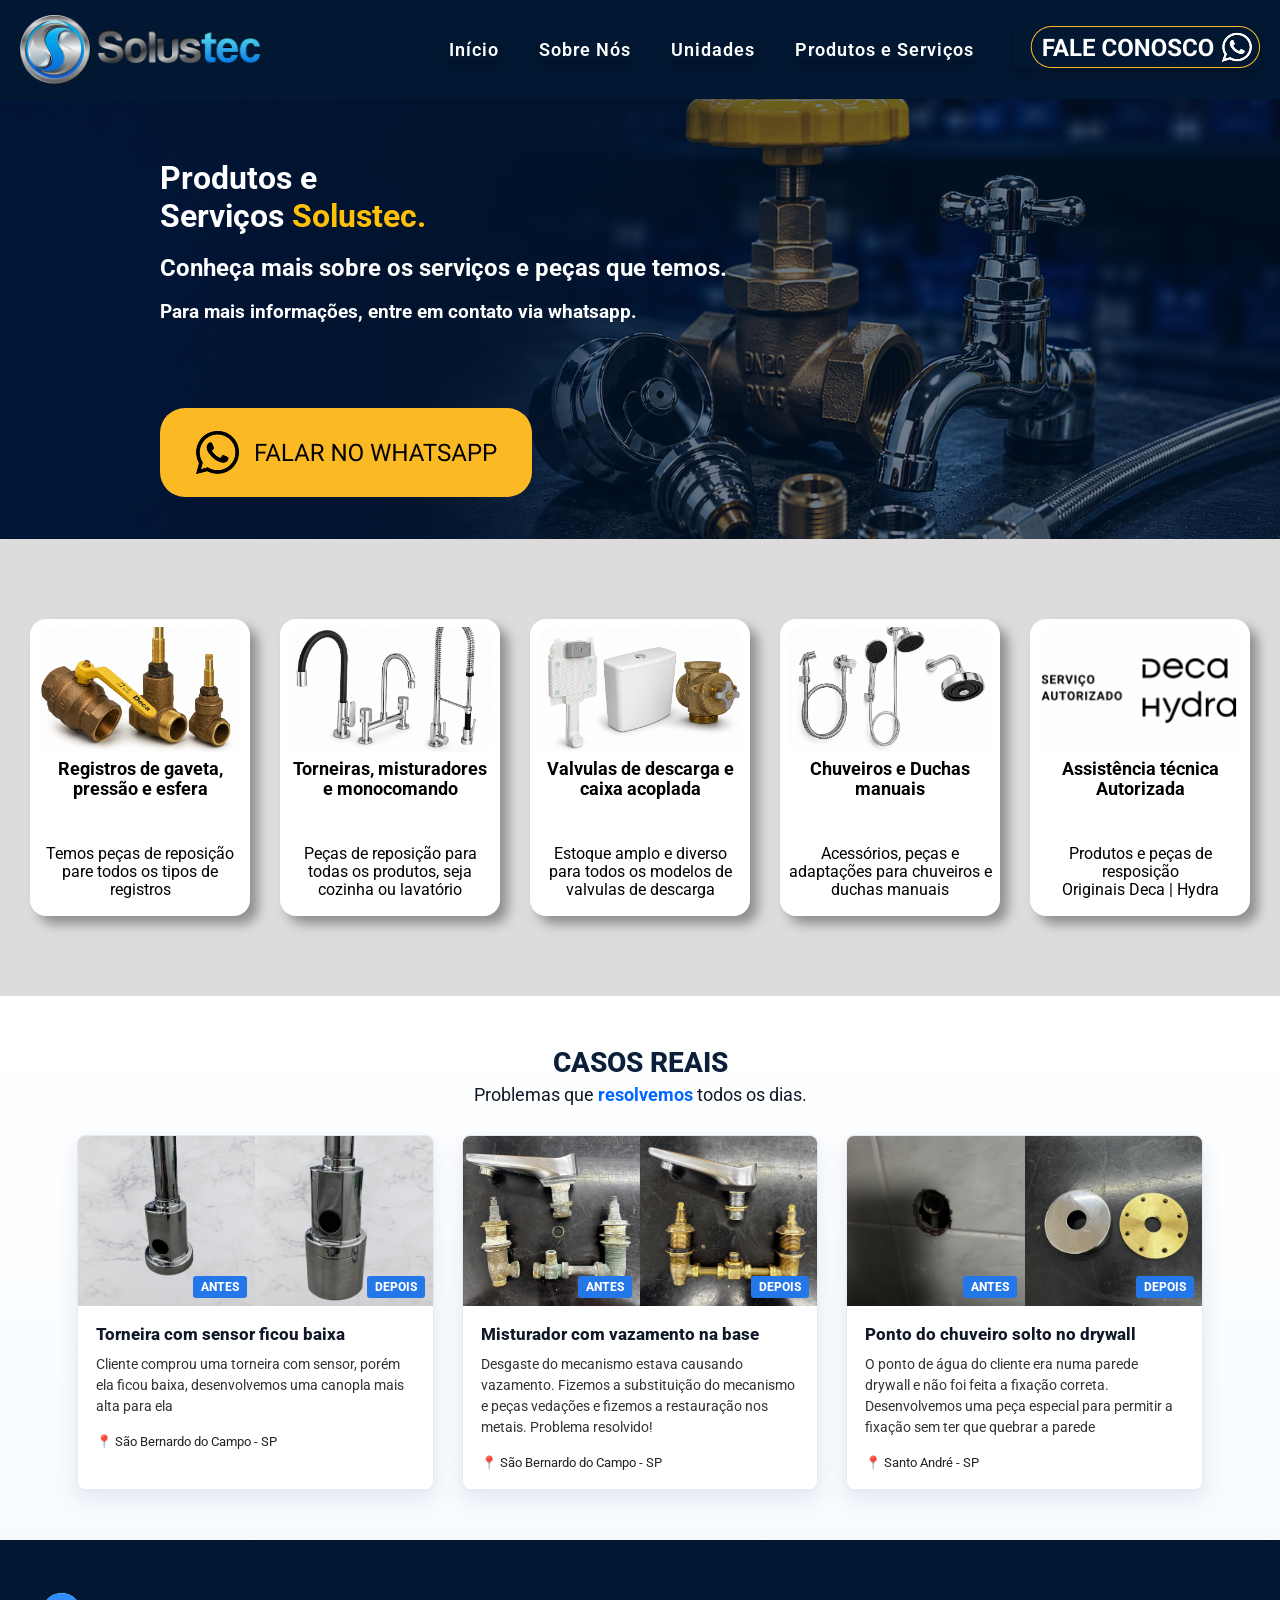
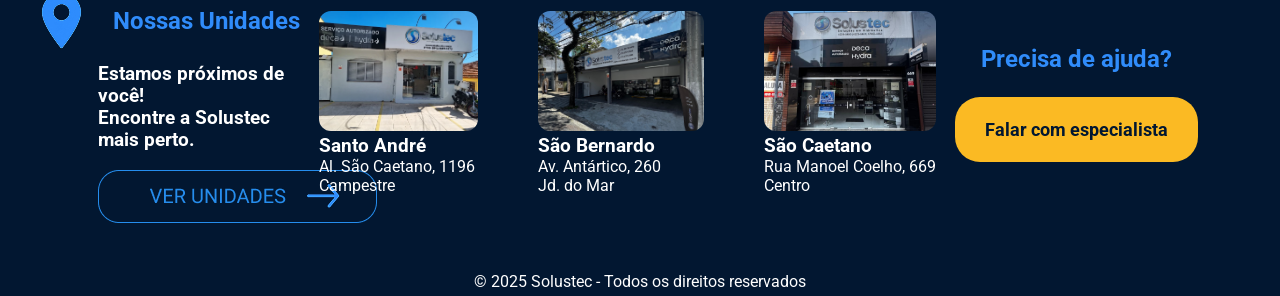
==== commit a5ff758e: "mais fotos galeria" ====
--- a/ProdutosServicos.html
+++ b/ProdutosServicos.html
@@ -151,18 +151,19 @@
     <article class="card-caso" onclick="abrirGaleria(2)">
       <div class="imagem-dupla">
         <div>
-          <img src="./imagens/caso3-antes.jpg" alt="Antes da adaptação">
+          <img src="./imagens/caso3.1.jpeg" alt="Antes da adaptação">
           <strong>ANTES</strong>
         </div>
         <div>
-          <img src="./imagens/caso3-depois.jpg" alt="Depois da adaptação">
+          <img src="./imagens/caso3.0.jpeg" alt="Depois da adaptação">
           <strong>DEPOIS</strong>
         </div>
       </div>
 
       <div class="conteudo-card">
-        <h3>Adaptação de registro incompatível</h3>
-        <p>Registro não encaixava na instalação. Desenvolvemos uma adaptação especial para solução definitiva.</p>
+        <h3>Ponto do chuveiro solto no drywall</h3>
+        <p>O ponto de água do cliente era numa parede drywall e não foi feita a fixação
+            correta.<br>Desenvolvemos uma peça especial para permitir a fixação sem ter que quebrar a parede  </p>
         <small>📍 Santo André - SP</small>
       </div>
     </article>
@@ -225,6 +226,11 @@
         <p>© 2025 Solustec - Todos os direitos reservados</p>
     </div>
 </footer>
+
+<!-- Elfsight AI Chatbot | Untitled AI Chatbot -->
+<script src="https://elfsightcdn.com/platform.js" async></script>
+<div class="elfsight-app-8d36b5f3-4297-460a-a900-915750e68bd2" data-elfsight-app-lazy></div>
+
 <script src="script.js"></script>
 <div id="lightbox" class="lightbox">
   <button class="fechar" onclick="fecharGaleria()">×</button>
--- a/style.css
+++ b/style.css
@@ -180,16 +180,21 @@
     padding: 60px;
 }
 
-.hero-produto {
+.hero-produto{
+    position: relative;
+    overflow: hidden;
+
     height: 440px;
     background-color: #021731;
     background-image: url(./imagens/bannerprodutos.png);
-    background-size: 100%;
+    background-size: cover;
     background-position: center;
     background-repeat: no-repeat;
+
     color: white;
-    padding: 60px;
-}
+    padding: 60px 20px;
+}
+
 
 
 .hero-content {
@@ -999,6 +1004,27 @@
         font-size: 13px;
     }
 }
+    .hero-produto::before{
+        content:"";
+
+        position:absolute;
+        inset:0;
+
+        background:linear-gradient(
+            90deg,
+            rgba(2, 23, 49, 0.613),
+            rgba(2, 23, 49, 0.589),
+            rgba(2,23,49,.55)
+        );
+
+        z-index:0;
+    }
+
+    .hero-content{
+        position:relative;
+        z-index:1;
+    }
+
 
 
 /* LIGHTBOX RESPONSIVO */
@@ -1022,6 +1048,8 @@
         right: 12px;
     }
 }
+
+
 
 /* CELULAR PEQUENO */
 @media (max-width: 420px) {
@@ -1310,6 +1338,7 @@
 .unidades-hero::before {
     content: "";
     position: absolute;
+    max-height: 540px;
     inset: 0;
     background: linear-gradient(
         180deg,
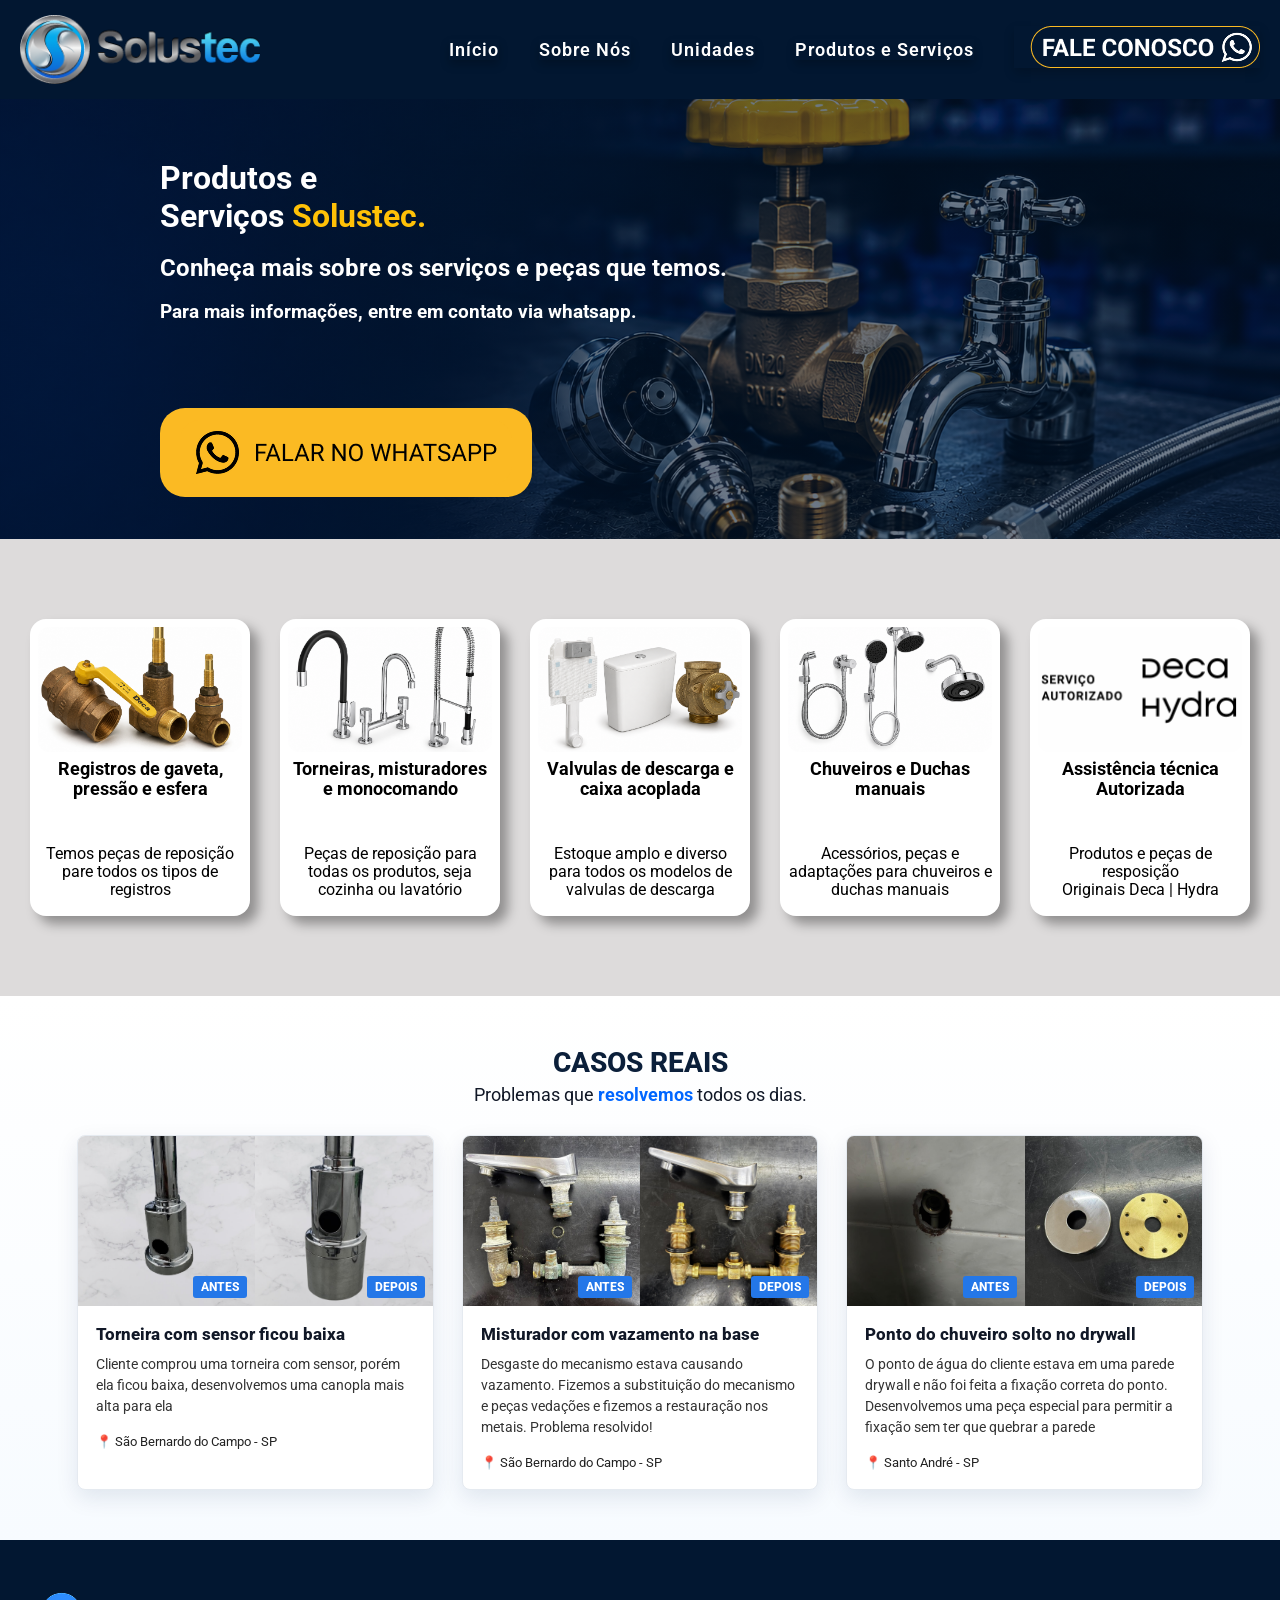
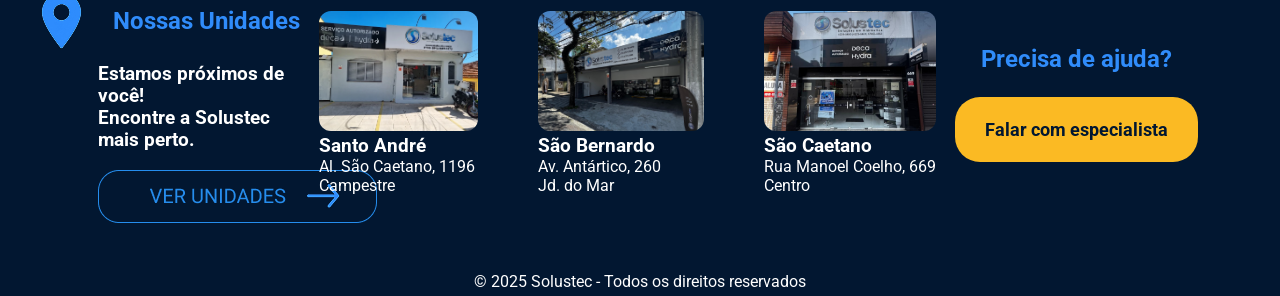
==== commit 5453cd8f: "ajuste texto" ====
--- a/ProdutosServicos.html
+++ b/ProdutosServicos.html
@@ -162,8 +162,8 @@
 
       <div class="conteudo-card">
         <h3>Ponto do chuveiro solto no drywall</h3>
-        <p>O ponto de água do cliente era numa parede drywall e não foi feita a fixação
-            correta.<br>Desenvolvemos uma peça especial para permitir a fixação sem ter que quebrar a parede  </p>
+        <p>O ponto de água do cliente estava em uma parede drywall e não foi feita a fixação
+            correta do ponto.<br>Desenvolvemos uma peça especial para permitir a fixação sem ter que quebrar a parede  </p>
         <small>📍 Santo André - SP</small>
       </div>
     </article>
